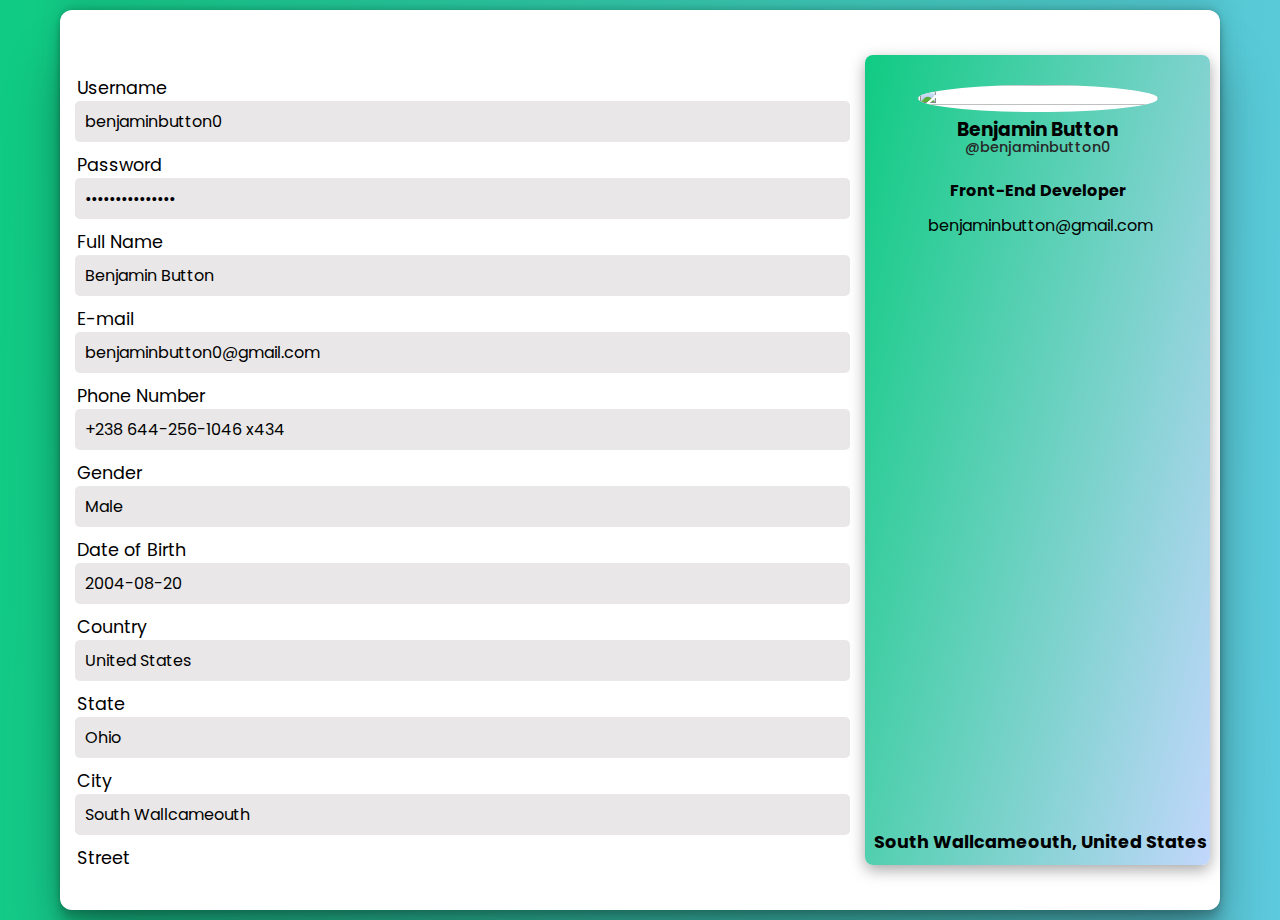
==== random-user-profil-page/index.html @ 37062675 "Random-User-Profil-Page-V1.0" ====
<!DOCTYPE html>
<html lang="en">

<head>
    <meta charset="UTF-8">
    <meta http-equiv="X-UA-Compatible" content="IE=edge">
    <meta name="viewport" content="width=device-width, initial-scale=1.0">
    <title>Random User Profil Page</title>
    <!-- LINK to CCS -->
    <link rel="stylesheet" href="./style.css">
    <!-- LINK to REMIXICON -->
    <link href="https://cdn.jsdelivr.net/npm/remixicon@2.2.0/fonts/remixicon.css" rel="stylesheet">
    <!-- LINK to FONT AWESOME -->
    <link rel="stylesheet" href="https://cdnjs.cloudflare.com/ajax/libs/font-awesome/6.0.0/css/all.min.css"
        integrity="sha512-9usAa10IRO0HhonpyAIVpjrylPvoDwiPUiKdWk5t3PyolY1cOd4DSE0Ga+ri4AuTroPR5aQvXU9xC6qOPnzFeg=="
        crossorigin="anonymous" referrerpolicy="no-referrer" />
</head>

<body>
    <div class="container">
        <div class="main-area">
            <label for="" class="user-label">Username</label>
            <div class="user-box">
                <input type="text" class="user-input" value="benjaminbutton0" spellcheck="false" readonly>
                <i class="ri-pencil-line" id="user-edit"></i>
            </div>
            <label for="" class="password-label">Password</label>
            <div class="password-box">
                <input type="password" class="user-input" value="benjaminbutton0" spellcheck="false" readonly>
                <i class="ri-eye-off-line" id="show-hide-password"></i>
                <i class="ri-pencil-line" id="password-edit"></i>
            </div>
            <label for="" class="fullname-label">Full Name</label>
            <div class="fullname-box">
                <input type="text" class="fullname-input" value="Benjamin Button" spellcheck="false" readonly>
                <i class="ri-pencil-line" id="fullname-edit"></i>
            </div>
            <label for="" class="email-label">E-mail</label>
            <div class="email-box">
                <input type="text" class="email-input" value="benjaminbutton0@gmail.com" spellcheck="false" readonly>
                <i class="ri-pencil-line" id="email-edit"></i>
            </div>
            <label for="" class="phone-label">Phone Number</label>
            <div class="phone-box">
                <input type="text" class="phone-input" value="+238 644-256-1046 x434" spellcheck="false" readonly>
                <i class="ri-pencil-line" id="phone-edit"></i>
            </div>
            <label for="" class="gender-label">Gender</label>
            <div class="gender-box">
                <input type="text" class="gender-input" value="Male" spellcheck="false" readonly>
                <i class="ri-pencil-line" id="gender-edit"></i>
            </div>
            <label for="" class="birth-date-label">Date of Birth</label>
            <div class="birth-date-box">
                <input type="text" class="birth-date-input" value="2004-08-20" spellcheck="false" readonly>
                <i class="ri-pencil-line" id="birth-date-edit"></i>
            </div>
            <label for="" class="country-label">Country</label>
            <div class="country-box">
                <input type="text" class="country-input" value="United States" spellcheck="false" readonly>
                <i class="ri-pencil-line" id="country-edit"></i>
            </div>
            <label for="" class="state-label">State</label>
            <div class="state-box">
                <input type="text" class="state-input" value="Ohio" spellcheck="false" readonly>
                <i class="ri-pencil-line" id="state-edit"></i>
            </div>
            <label for="" class="city-label">City</label>
            <div class="city-box">
                <input type="text" class="city-input" value="South Wallcameouth" spellcheck="false" readonly>
                <i class="ri-pencil-line" id="city-edit"></i>
            </div>
            <label for="" class="street-label">Street</label>
            <div class="street-box">
                <input type="text" class="street-input" value="931 Padberg Locks" spellcheck="false" readonly>
                <i class="ri-pencil-line" id="street-edit"></i>
            </div>
            <label for="" class="zipcode-label">ZIP Code</label>
            <div class="zipcode-box">
                <input type="text" class="zipcode-input" value="17827" spellcheck="false" readonly>
                <i class="ri-pencil-line" id="zipcode-edit"></i>
            </div>
            <label for="" class="cardnumber-label">Credit Card</label>
            <div class="cardnumber-box">
                <input type="text" class="zipcode-input" value="6771-8953-7459-7380" spellcheck="false" readonly>
                <i class="ri-pencil-line" id="cardnumber-edit"></i>
            </div>
            
            
        </div>
        <div class="profile">
                <div class="imgBx">
                    <img src="https://robohash.org/sintetvitae.png" alt="">
                </div>
                <div class="text-box">
                    <h3 class="name">Benjamin Button</h3>
                    <p class="username">@benjaminbutton0</p>
                    <h4 class="job">Front-End Developer</h4>
                    <div class="mail"><i class="ri-mail-line"></i><p>benjaminbutton@gmail.com</p></div>
                    <div class="location"><i class="ri-map-pin-line"></i><p>South Wallcameouth, United States</p></div>
                </div>
        </div>
    </div>
    <script src="./script.js"></script>
</body>

</html>
---- random-user-profil-page/style.css ----
/* POPPINS */
@import url('https://fonts.googleapis.com/css2?family=Poppins:wght@300;400;500;600;700;800;900&display=swap');


*
{
    margin: 0;
    padding: 0;
    box-sizing: border-box;
    font-family: 'Poppins', sans-serif;
}

body
{
    width: 100%;
    min-height: 100vh;
    display: flex;
    flex-direction: column;
    justify-content: center;
    align-items: center;
    position: relative;
    padding: 10px 60px;
    /* background: rgb(218, 215, 215); */
    background: linear-gradient(95deg, #0fcb82, #5ecade);

}

.container
{
    width: 100%;
    min-height: 100vh;
    position: relative;
    display: flex;
    align-items: center;
    justify-content: space-between;
    padding: 20px 10px;
    padding-left: 0px;
    border-radius: 12px;
    /* background: linear-gradient(104deg, #0fcb82, #c2d7fc); */
    background: #fff;
    box-shadow: rgba(0, 0, 0, 0.25) 0px 54px 55px, rgba(0, 0, 0, 0.12) 0px -12px 30px, rgba(0, 0, 0, 0.12) 0px 4px 6px, rgba(0, 0, 0, 0.17) 0px 12px 13px, rgba(0, 0, 0, 0.09) 0px -3px 5px;
}


.profile
{
    max-width: 30%;
    width: 100%;
    min-height: 90vh;
    border-radius: 8px;
    padding: 30px 10px;
    min-height: 90vh;
    display: flex;
    flex-direction: column;
    align-items: center;
    box-shadow: rgba(0, 0, 0, 0.35) 0px 5px 15px;
    text-align: center;
    position: relative;
    background: linear-gradient(104deg, #0fcb82, #c2d7fc);
    /* background: linear-gradient(208deg, #4376b4, #29c5e9); */
    /* background: #29c5e9; */
}

.profile .name
{
    margin-top: 10px;
    line-height: 15px;
}

.profile .username
{
    text-align: center;
    font-size: .9rem;
    font-weight: 500;
    color: #272727;
    cursor: pointer;
}

.profile .job
{
    margin-top: 20px;
}

.profile .mail
{
    display: flex;
    align-items: center;
    justify-content: center;
    margin-top: 10px;
}

.profile .mail i, .profile .location i
{
    margin-right: 5px;
    font-size: 1.2rem;
}

.profile .location
{
    position: absolute;
    bottom: 10px;
    left: 50%;
    transform: translateX(-50%);
    display: flex;
    align-items: center;
    justify-content: center;
    width: 100%;
    font-size: 1.1rem;
    font-weight: 700;
}

.imgBx
{
    max-width: 240px;
    width: 100%;
    max-height: 240px;
    height: 100%;
    background: #fff;
    border-radius: 100%;
    /* border: 1px solid #333; */
}

.imgBx img
{
    width: 100%;
    height: 100%;
    object-fit: cover;
    border-radius: 100%;
}


/* /////////////////////////////////////////////////////////// */

.main-area
{
    max-width: 70%;
    width: 100%;
    padding: 20px 15px;
    position: relative;
    /* background: red; */
    min-height: 90vh;
    max-height: 90vh;
    overflow-y: scroll;
    display: flex;
    flex-direction: column;
}

.main-area::-webkit-scrollbar
{
    width: 1px;
}

.main-area input, .main-area label
{
    display: block;
}
#show-hide-password
{
    position: absolute;
    top: 0px;
    right: 45px;
    height: 100%;
    width: 45px;
    display: flex;
    justify-content: center;
    align-items: center;
    cursor: pointer;
    color: #0fcb82;
}

.user-box, 
.fullname-box, 
.email-box, 
.gender-box,
.password-box,
.phone-box,
.birth-date-box,
.zipcode-box,
.country-box,
.state-box,
.city-box,
.street-box,
.cardnumber-box
{
    position: relative;
    margin-bottom: 10px;
}

.user-label, 
.fullname-label, 
.email-label, 
.gender-label,
.password-label,
.phone-label,
.birth-date-label,
.zipcode-label,
.country-label,
.state-label,
.city-label,
.street-label,
.cardnumber-label
{
    margin-left: 2px;
    font-size: 1.1rem;
}


#user-edit, 
#fullname-edit, 
#email-edit, 
#gender-edit,
#password-edit,
#phone-edit,
#birth-date-edit,
#zipcode-edit,
#country-edit,
#state-edit,
#city-edit,
#street-edit,
#cardnumber-edit

{
    position: absolute;
    top: 0px;
    right: 0px;
    height: 100%;
    width: 45px;
    display: flex;
    justify-content: center;
    align-items: center;
    font-size: 1.1rem;
    cursor: pointer;
    font-weight: 500;
    /* color: #a851d9; */
    color: #0fcb82;
}

.user-input, 
.fullname-input, 
.email-input, 
.gender-input,
.password-input,
.phone-input,
.birth-date-input,
.zipcode-input,
.country-input,
.state-input,
.city-input,
.street-input,
.cardnumber-input
{
    position: absolute;
    top: 0;
    left: 0;
    padding: 8px 10px;
    outline: none;
    border: none;
    font-size: 1rem;
    background: #e9e7e7;
    max-width: 100%;
    width: 100%;
    border-radius: 5px;
    position: relative;
}
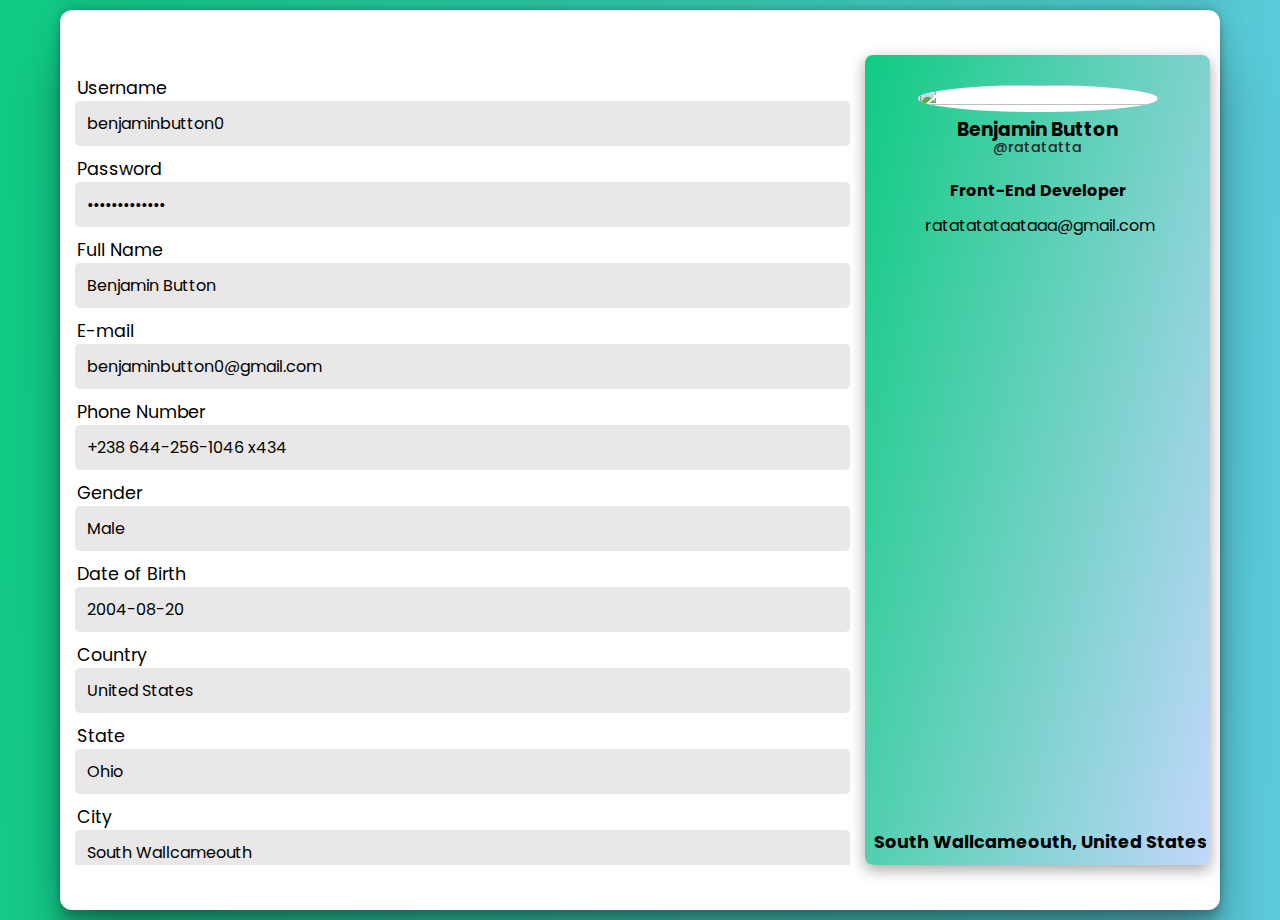
==== commit 6edce1e4: "randomUserPageGenerator V2.0 (basic javascript)" ====
--- a/random-user-profil-page/index.html
+++ b/random-user-profil-page/index.html
@@ -26,7 +26,7 @@
             </div>
             <label for="" class="password-label">Password</label>
             <div class="password-box">
-                <input type="password" class="user-input" value="benjaminbutton0" spellcheck="false" readonly>
+                <input type="password" class="password-input" value="benjamin12345" spellcheck="false" readonly>
                 <i class="ri-eye-off-line" id="show-hide-password"></i>
                 <i class="ri-pencil-line" id="password-edit"></i>
             </div>
@@ -82,7 +82,7 @@
             </div>
             <label for="" class="cardnumber-label">Credit Card</label>
             <div class="cardnumber-box">
-                <input type="text" class="zipcode-input" value="6771-8953-7459-7380" spellcheck="false" readonly>
+                <input type="text" class="cardnumber-input" value="6771-8953-7459-7380" spellcheck="false" readonly>
                 <i class="ri-pencil-line" id="cardnumber-edit"></i>
             </div>
             
@@ -94,9 +94,9 @@
                 </div>
                 <div class="text-box">
                     <h3 class="name">Benjamin Button</h3>
-                    <p class="username">@benjaminbutton0</p>
+                    <p class="username">@ratatatta</p>
                     <h4 class="job">Front-End Developer</h4>
-                    <div class="mail"><i class="ri-mail-line"></i><p>benjaminbutton@gmail.com</p></div>
+                    <div class="mail"><i class="ri-mail-line"></i><p>ratatatataataaa@gmail.com</p></div>
                     <div class="location"><i class="ri-map-pin-line"></i><p>South Wallcameouth, United States</p></div>
                 </div>
         </div>
--- a/random-user-profil-page/style.css
+++ b/random-user-profil-page/style.css
@@ -261,5 +261,7 @@
     width: 100%;
     border-radius: 5px;
     position: relative;
-}
-
+    border: 2px solid transparent;
+    cursor: default;
+}
+
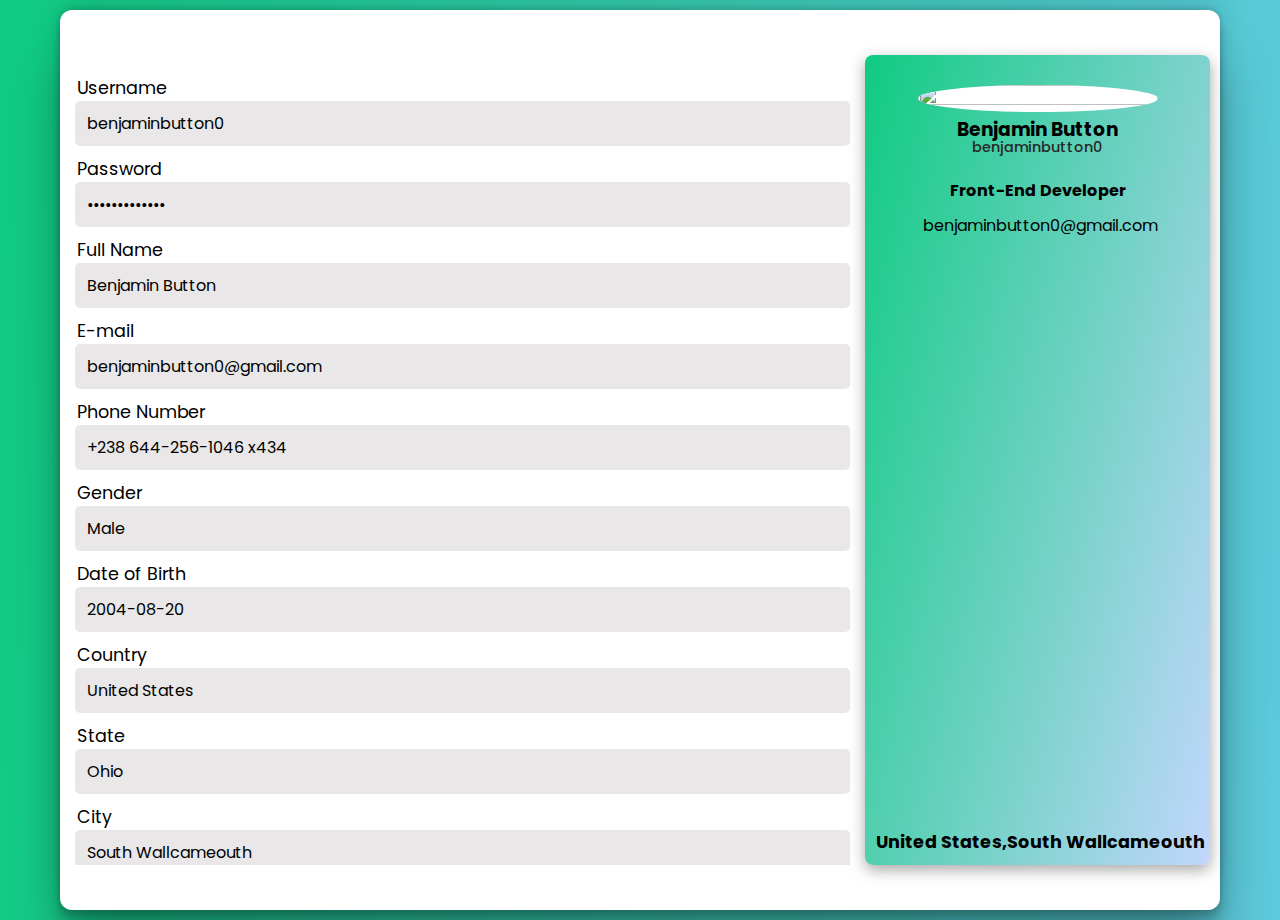
==== commit 0fd21855: "V3.0 edit informations, and show it profile box" ====
--- a/random-user-profil-page/index.html
+++ b/random-user-profil-page/index.html
@@ -21,6 +21,7 @@
         <div class="main-area">
             <label for="" class="user-label">Username</label>
             <div class="user-box">
+                <!-- <div class="user-input">@benjaminbutton0</div> -->
                 <input type="text" class="user-input" value="benjaminbutton0" spellcheck="false" readonly>
                 <i class="ri-pencil-line" id="user-edit"></i>
             </div>
@@ -37,7 +38,7 @@
             </div>
             <label for="" class="email-label">E-mail</label>
             <div class="email-box">
-                <input type="text" class="email-input" value="benjaminbutton0@gmail.com" spellcheck="false" readonly>
+                <input type="email" class="email-input" value="benjaminbutton0@gmail.com" spellcheck="false" readonly>
                 <i class="ri-pencil-line" id="email-edit"></i>
             </div>
             <label for="" class="phone-label">Phone Number</label>
@@ -93,11 +94,11 @@
                     <img src="https://robohash.org/sintetvitae.png" alt="">
                 </div>
                 <div class="text-box">
-                    <h3 class="name">Benjamin Button</h3>
-                    <p class="username">@ratatatta</p>
+                    <h3 class="name">Test Test</h3>
+                    <p class="username">@test</p>
                     <h4 class="job">Front-End Developer</h4>
-                    <div class="mail"><i class="ri-mail-line"></i><p>ratatatataataaa@gmail.com</p></div>
-                    <div class="location"><i class="ri-map-pin-line"></i><p>South Wallcameouth, United States</p></div>
+                    <div class="mail"><i class="ri-mail-line"></i><p>test@gmail.com</p></div>
+                    <div class="location"><i class="ri-map-pin-line"></i><p>Test, Test</p></div>
                 </div>
         </div>
     </div>
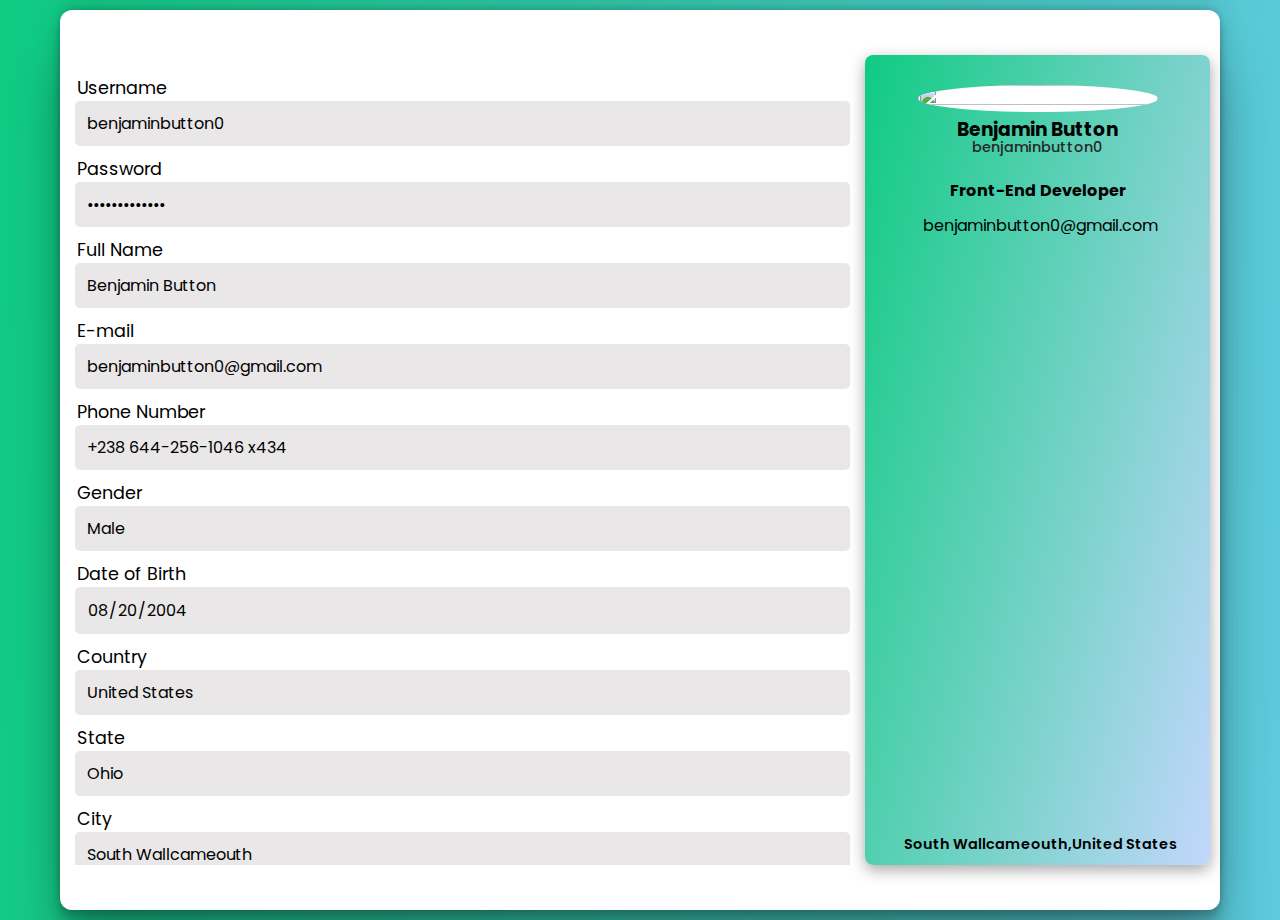
==== commit cdb90010: "V4.0 (Basic responsivility)" ====
--- a/random-user-profil-page/index.html
+++ b/random-user-profil-page/index.html
@@ -53,7 +53,7 @@
             </div>
             <label for="" class="birth-date-label">Date of Birth</label>
             <div class="birth-date-box">
-                <input type="text" class="birth-date-input" value="2004-08-20" spellcheck="false" readonly>
+                <input type="date" class="birth-date-input" value="2004-08-20" spellcheck="false" readonly>
                 <i class="ri-pencil-line" id="birth-date-edit"></i>
             </div>
             <label for="" class="country-label">Country</label>
@@ -100,6 +100,7 @@
                     <div class="mail"><i class="ri-mail-line"></i><p>test@gmail.com</p></div>
                     <div class="location"><i class="ri-map-pin-line"></i><p>Test, Test</p></div>
                 </div>
+                <div class="toggle"><i class="ri-arrow-left-line" id="toggle"></i></div>
         </div>
     </div>
     <script src="./script.js"></script>
--- a/random-user-profil-page/style.css
+++ b/random-user-profil-page/style.css
@@ -29,7 +29,7 @@
 {
     width: 100%;
     min-height: 100vh;
-    position: relative;
+    /* position: relative; */
     display: flex;
     align-items: center;
     justify-content: space-between;
@@ -105,8 +105,8 @@
     align-items: center;
     justify-content: center;
     width: 100%;
-    font-size: 1.1rem;
-    font-weight: 700;
+    font-size: .9rem;
+    font-weight: 600;
 }
 
 .imgBx
@@ -265,3 +265,96 @@
     cursor: default;
 }
 
+/* /////////////////////////////////////////////////////// */
+/* RESPONSIVILITY */
+
+.toggle{display: none;}
+
+.profile.active
+{
+    max-width: 350px;
+    width: 100%;
+}
+.profile .imgBx.active
+{
+    display: block;
+}
+
+.profile .text-box.active
+{
+    display: block;
+}
+
+.toggle.active
+{
+        top: 15px;
+        left: 5px;
+        height: 20px;
+        width: 20px;
+        border: none;
+        font-size: 1.2rem;
+        font-weight: 600;
+}
+
+@media (max-width: 1090px)
+{
+    .profile
+    {
+        max-width: 350px;
+        width: 100%;
+    }
+}
+
+@media (max-width: 850px)
+{
+    .profile
+    {
+        padding: 30px 5px;
+        position: fixed;
+        /* opacity: .3; */
+        max-width: 10%;
+        width: 100%;
+        overflow: hidden;
+        right: 10px;
+        transition: .5s;
+    }
+    .container
+    {
+        position: fixed;
+        border-radius: 0px;
+    }
+    .main-area
+    {
+        max-width: 90%;
+        width: 100%;
+    }
+    .imgBx
+    {
+        max-width: 200px;
+        width: 100%;
+        max-height: 200px;
+        height: 100%;
+        display: none;
+    }
+    .profile .text-box
+    {
+        display: none;
+    }
+    .toggle
+    {
+        position: absolute;
+        transform: translateX(50%);
+        top: 20px;
+        right: 50%;
+        height: 40px;
+        width: 40px;
+        border-radius: 100%;
+        border: 3px solid #333;
+        display: flex;
+        justify-content: center;
+        align-items: center;
+        font-size: 1.3rem;
+        font-weight: 600;
+        color: #333;
+    }
+}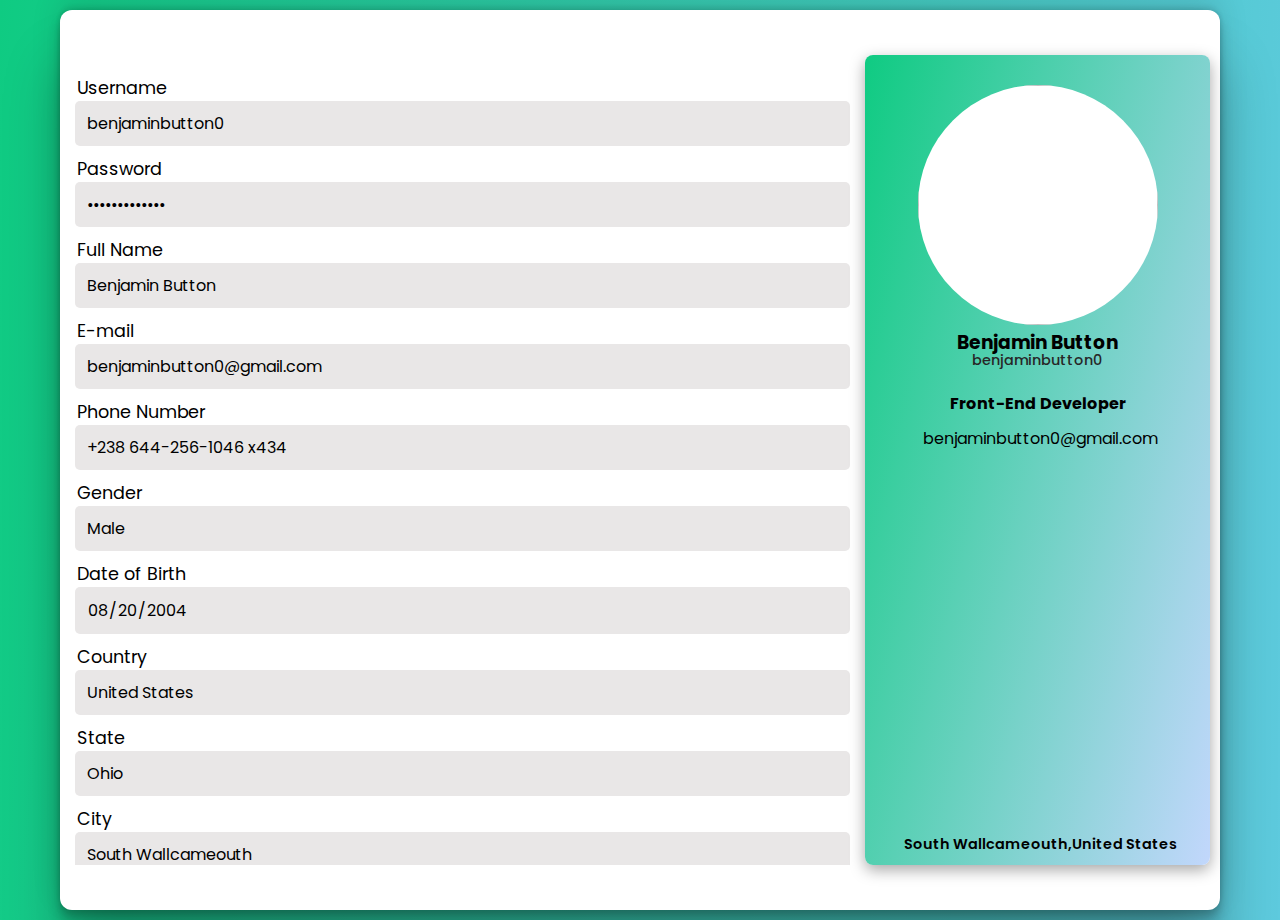
==== commit 748df40e: "V5.0 (Get image User and change profile photo)" ====
--- a/random-user-profil-page/index.html
+++ b/random-user-profil-page/index.html
@@ -91,7 +91,8 @@
         </div>
         <div class="profile">
                 <div class="imgBx">
-                    <img src="https://robohash.org/sintetvitae.png" alt="">
+                    <img src="https://robohash.org/sintetvitae.png" alt=""/>
+                    <i class="ri-pencil-line" id="image-edit"></i>
                 </div>
                 <div class="text-box">
                     <h3 class="name">Test Test</h3>
@@ -103,6 +104,11 @@
                 <div class="toggle"><i class="ri-arrow-left-line" id="toggle"></i></div>
         </div>
     </div>
+    <div class="uploadnewphoto">
+        <input type="file" id="uploadnewphoto" accept=".jpg, .jpeg, .png, .pdf, .img" onChange="getImagefromUser()">
+        <i class="ri-close-line" id="toggle-upload-close"></i>
+    </div>
+
     <script src="./script.js"></script>
 </body>
 
--- a/random-user-profil-page/style.css
+++ b/random-user-profil-page/style.css
@@ -113,10 +113,12 @@
 {
     max-width: 240px;
     width: 100%;
-    max-height: 240px;
-    height: 100%;
+    height: 240px;
+    /* height: 100%; */
     background: #fff;
     border-radius: 100%;
+    position: relative;
+    overflow: hidden;
     /* border: 1px solid #333; */
 }
 
@@ -124,10 +126,95 @@
 {
     width: 100%;
     height: 100%;
-    object-fit: cover;
-    border-radius: 100%;
-}
-
+}
+
+#image-edit
+{
+    position: absolute;
+    top: 50%;
+    left: 50%;
+    transform: translate(-50%, -50%);
+    width: 50px;
+    height: 50px;
+    display: none;
+    justify-content: center;
+    align-items: center;
+    border: 2px solid #333;
+    border-radius: 50%;
+    cursor: pointer;
+    color: #333;
+    font-size: 1.6rem;
+    font-weight: 300;
+    transition: .5s;
+}
+
+.imgBx:hover img
+{
+    opacity: .4;
+}
+
+.imgBx:hover #image-edit
+{
+    display: flex;
+}
+
+#image-edit:hover
+{
+    background: #333;
+    color: #fff;
+    font-weight: 400;
+}
+
+.uploadnewphoto
+{
+    position: fixed;
+    top: 50%;
+    left: 50%;
+    transform: translate(-50%, -50%);
+    width: 100%;
+    min-height: 100vh;
+    background-color: rgba(0, 0, 0, 0.9);
+    display: none;
+    justify-content: center;
+    align-items: center;
+}
+
+.uploadnewphoto i
+{
+    position: absolute;
+    top: 30px;
+    right: 30px;
+    color: #fff;
+    font-size: 2rem;
+    cursor: pointer;
+    width: 60px;
+    height: 60px;
+    display: flex;
+    justify-content: center;
+    align-items: center;
+    border: 3px solid transparent;
+    border-radius: 50%;
+    transition: .5s;
+}
+
+.uploadnewphoto i:hover
+{
+    border-color: #fff;
+}
+
+#uploadnewphoto
+{
+    background: #fff;
+    padding: 10px 20px;
+    border-radius: 5px;
+    cursor: pointer;
+    box-shadow: rgba(0, 0, 0, 0.25) 0px 54px 55px, rgba(0, 0, 0, 0.12) 0px -12px 30px, rgba(0, 0, 0, 0.12) 0px 4px 6px, rgba(0, 0, 0, 0.17) 0px 12px 13px, rgba(0, 0, 0, 0.09) 0px -3px 5px;
+}
+
+.uploadnewphoto.active
+{
+    display: flex;
+}
 
 /* /////////////////////////////////////////////////////////// */
 
@@ -357,4 +444,38 @@
         font-weight: 600;
         color: #333;
     }
+}
+
+@media (max-width: 510px)
+{
+    .toggle
+    {
+        height: 30px;
+        width: 30px;
+        font-size: 1.1rem;
+    }
+}
+
+@media (max-width: 410px)
+{
+    .profile
+    {
+        max-width: 40px;
+        width: 100%;
+    }
+    /* .profile.active
+    {
+        max-width: 93%;
+        width: 100%;
+        left: 10px;
+    } */
+    .main-area label
+    {
+        font-size: .9rem;
+    }
+    .main-area input
+    {
+        font-size: .8rem;
+        padding: 6px 4px;
+    }
 }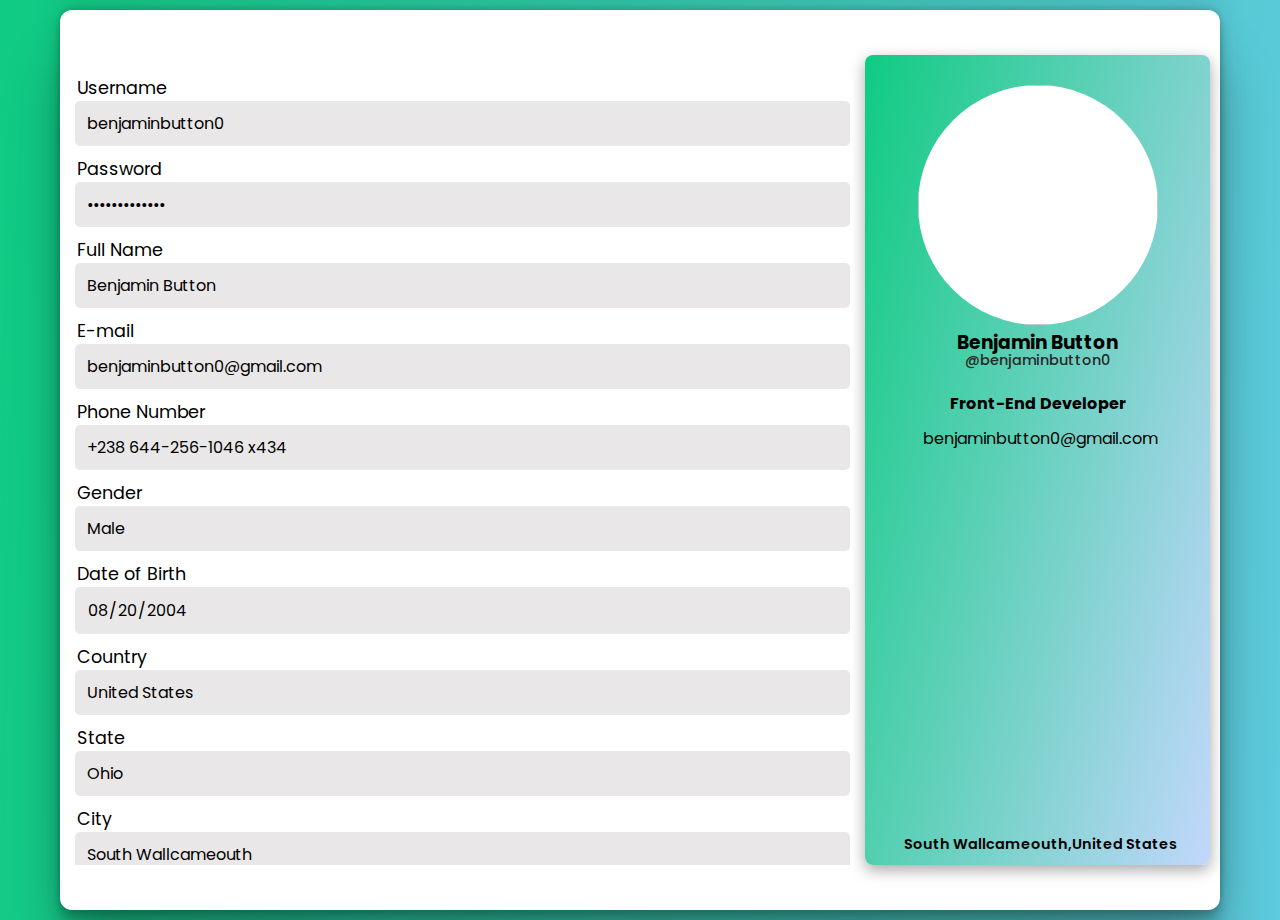
==== commit 2a86fe40: "V6.0 (Add JavaScript input empty Error)" ====
--- a/random-user-profil-page/index.html
+++ b/random-user-profil-page/index.html
@@ -22,7 +22,7 @@
             <label for="" class="user-label">Username</label>
             <div class="user-box">
                 <!-- <div class="user-input">@benjaminbutton0</div> -->
-                <input type="text" class="user-input" value="benjaminbutton0" spellcheck="false" readonly>
+                <input type="text" class="user-input" value="benjaminbutton0" spellcheck="false" readonly onchange="UserInputEmptyError();">
                 <i class="ri-pencil-line" id="user-edit"></i>
             </div>
             <label for="" class="password-label">Password</label>
@@ -105,7 +105,7 @@
         </div>
     </div>
     <div class="uploadnewphoto">
-        <input type="file" id="uploadnewphoto" accept=".jpg, .jpeg, .png, .pdf, .img" onChange="getImagefromUser()">
+        <input type="file" id="uploadnewphoto" accept=".jpg, .jpeg, .png, .img" onChange="getImagefromUser()">
         <i class="ri-close-line" id="toggle-upload-close"></i>
     </div>
 
